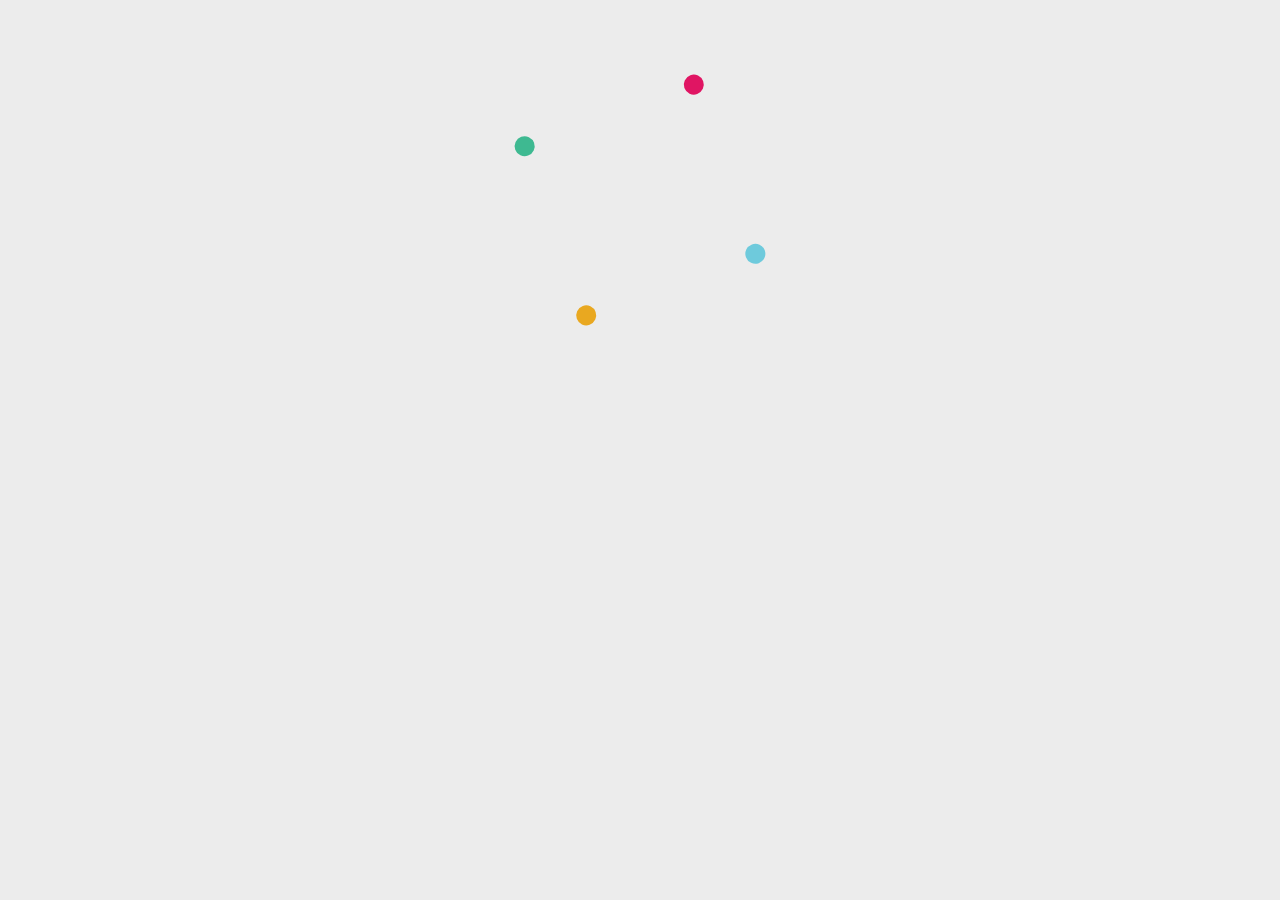
==== LoadingAnimation/index.html @ 01946994 "initial commit" ====
<!DOCTYPE html>

<html>
<head>
	<title>Loading Demo</title>
	<link rel="stylesheet" href="indexStyle.css" type="text/css">
</head>

<body>

	<div id="contain">
		<div class="dot dot-a"></div>
		<div class="dot dot-b"></div>
		<div class="dot dot-c"></div>
		<div class="dot dot-d"></div>
	</div>

</body>
---- LoadingAnimation/indexStyle.css ----
body {
  background-color: #ececec;
  margin: 0; }

div#contain {
  position: relative;
  margin: 100px auto;
  width: 200px;
  height: 200px;
  transform: rotateZ(-20deg); }

div.dot {
  position: absolute;
  display: block;
  width: 20px;
  height: 20px;
  border-radius: 10px;
  mix-blend-mode: multiply; }

div.dot-a {
  top: 0;
  left: 0;
  background-color: #3eb991;
  animation: slack-animation--a 1s infinite; }

div.dot-b {
  top: 0;
  right: 0;
  background-color: #e01563;
  animation: slack-animation--b 1s infinite; }

div.dot-c {
  bottom: 0;
  left: 0;
  background-color: #e9a820;
  animation: slack-animation--c 1s infinite; }

div.dot-d {
  bottom: 0;
  right: 0;
  background-color: #6ecadc;
  animation: slack-animation--d 1s infinite; }

@keyframes slack-animation--a {
  0% {
    top: 0;
    height: 20px; }
  50% {
    top: 0;
    height: 200px; }
  100% {
    top: 180px;
    background-color: #e9a820; } }
@keyframes slack-animation--b {
  0% {
    right: 0;
    width: 20px; }
  50% {
    right: 0;
    width: 200px; }
  100% {
    right: 180px;
    background-color: #3eb991; } }
@keyframes slack-animation--c {
  0% {
    left: 0;
    width: 20px; }
  50% {
    left: 0;
    width: 200px; }
  100% {
    left: 180px;
    background-color: #6ecadc; } }
@keyframes slack-animation--d {
  0% {
    bottom: 0;
    height: 20px; }
  50% {
    bottom: 0;
    height: 200px; }
  100% {
    bottom: 180px;
    background-color: #e01563; } }

/*# sourceMappingURL=indexStyle.css.map */
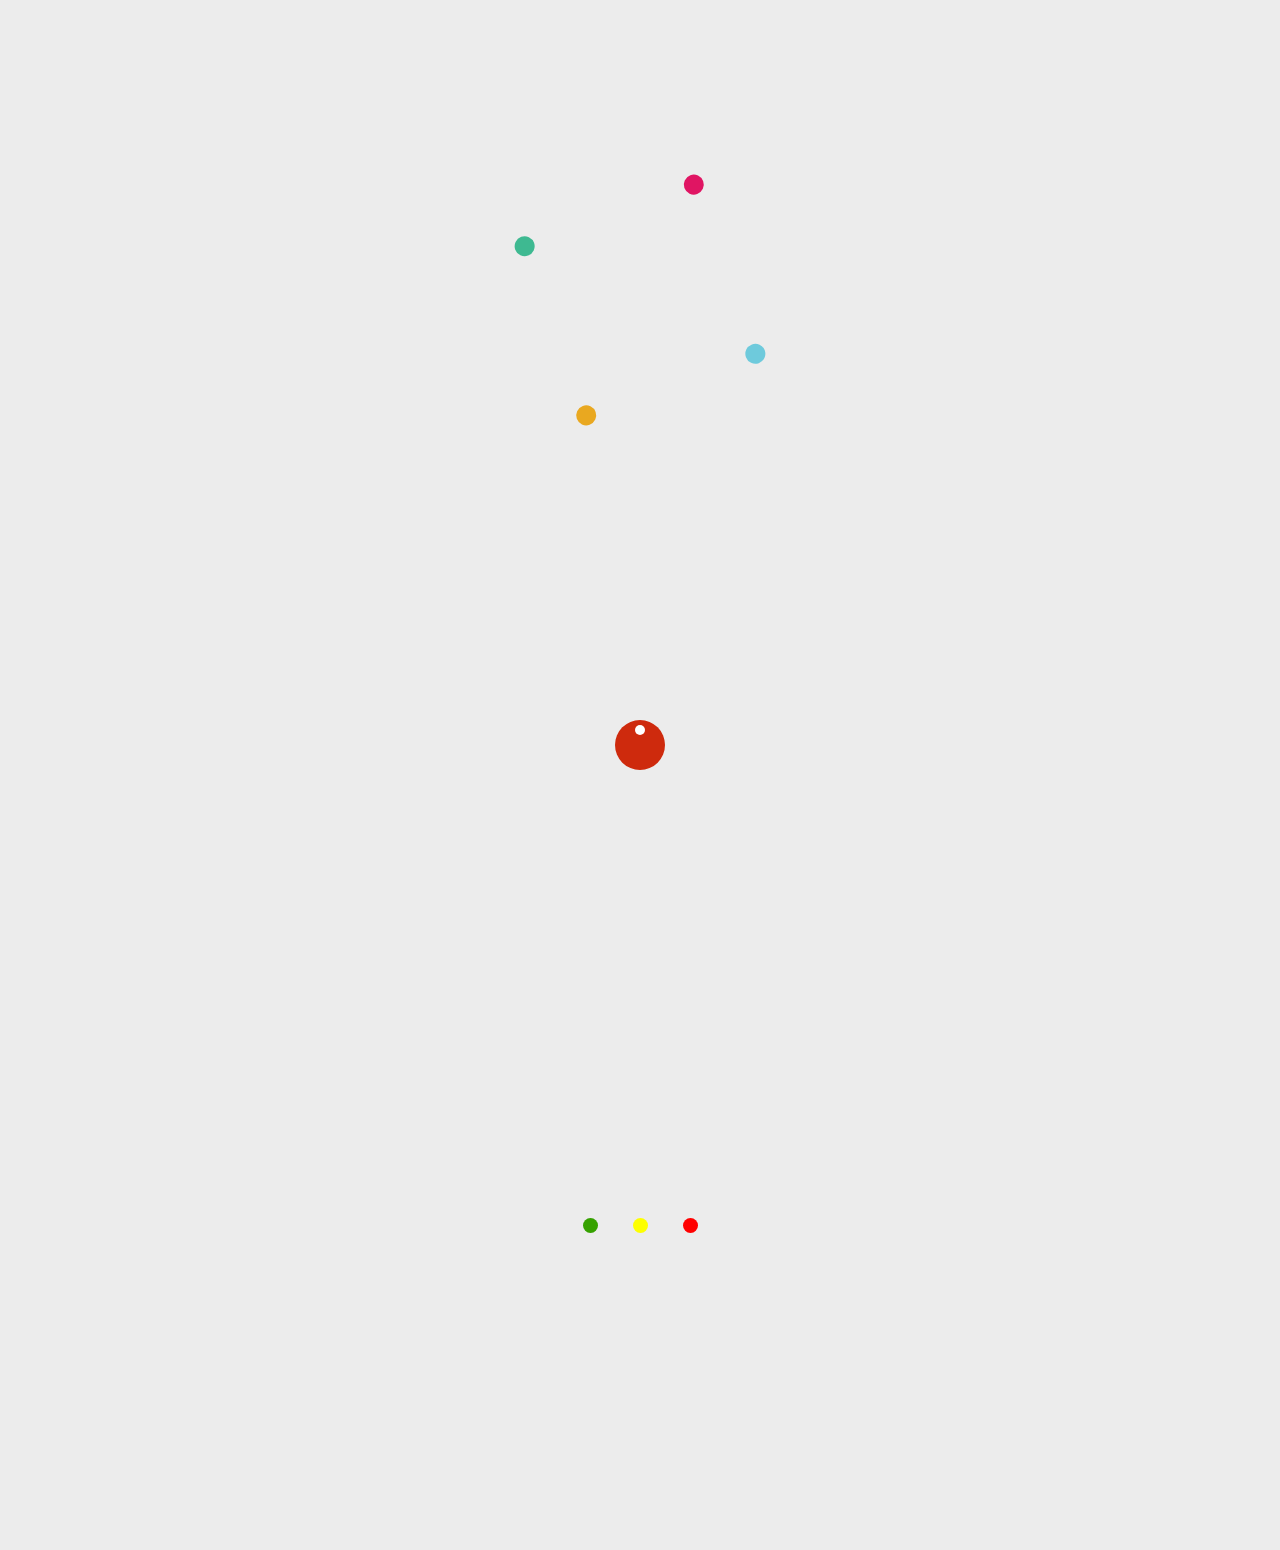
==== commit 5b2e4dd7: "Initial commit" ====
--- a/LoadingAnimation/index.html
+++ b/LoadingAnimation/index.html
@@ -3,16 +3,33 @@
 <html>
 <head>
 	<title>Loading Demo</title>
-	<link rel="stylesheet" href="indexStyle.css" type="text/css">
+	<link rel="stylesheet" href="FourDots.css" type="text/css">
+	<link rel="stylesheet" href="WhiteDot.css" type="text/css">
+	<link rel="stylesheet" href="ThreeDots.css" type="text/css">
 </head>
 
 <body>
 
-	<div id="contain">
-		<div class="dot dot-a"></div>
-		<div class="dot dot-b"></div>
-		<div class="dot dot-c"></div>
-		<div class="dot dot-d"></div>
+<!--First loader, four merging dots-->
+<div id="contain-1">
+	<div class="dot-1 dot-1-a"></div>
+	<div class="dot-1 dot-1-b"></div>
+	<div class="dot-1 dot-1-c"></div>
+	<div class="dot-1 dot-1-d"></div>
+</div>
+
+<!--Second loader, rotating white dot in a red rotating circle-->
+<div id="contain-2">
+	<div class="dot-2--1">
+		<div class="dot-2--2"></div>
 	</div>
+</div>
 
-</body>+<!--Third loader, three shuffling dots-->
+<div id="contain-3">
+	<div class="dot-3 dot-3-a"></div>
+	<div class="dot-3 dot-3-b"></div>
+	<div class="dot-3 dot-3-c"></div>
+</div>
+
+</body>
--- a/LoadingAnimation/FourDots.css
+++ b/LoadingAnimation/FourDots.css
@@ -0,0 +1,85 @@
+body {
+  background-color: #ececec;
+  margin: 0; }
+
+div#contain-1 {
+  position: relative;
+  margin: 200px auto;
+  width: 200px;
+  height: 200px;
+  transform: rotateZ(-20deg); }
+
+div.dot-1 {
+  position: absolute;
+  display: block;
+  width: 20px;
+  height: 20px;
+  border-radius: 10px;
+  mix-blend-mode: multiply; }
+
+div.dot-1-a {
+  top: 0;
+  left: 0;
+  background-color: #3eb991;
+  animation: slack-animation--a 1s infinite; }
+
+div.dot-1-b {
+  top: 0;
+  right: 0;
+  background-color: #e01563;
+  animation: slack-animation--b 1s infinite; }
+
+div.dot-1-c {
+  bottom: 0;
+  left: 0;
+  background-color: #e9a820;
+  animation: slack-animation--c 1s infinite; }
+
+div.dot-1-d {
+  bottom: 0;
+  right: 0;
+  background-color: #6ecadc;
+  animation: slack-animation--d 1s infinite; }
+
+@keyframes slack-animation--a {
+  0% {
+    top: 0;
+    height: 20px; }
+  50% {
+    top: 0;
+    height: 200px; }
+  100% {
+    top: 180px;
+    background-color: #e9a820; } }
+@keyframes slack-animation--b {
+  0% {
+    right: 0;
+    width: 20px; }
+  50% {
+    right: 0;
+    width: 200px; }
+  100% {
+    right: 180px;
+    background-color: #3eb991; } }
+@keyframes slack-animation--c {
+  0% {
+    left: 0;
+    width: 20px; }
+  50% {
+    left: 0;
+    width: 200px; }
+  100% {
+    left: 180px;
+    background-color: #6ecadc; } }
+@keyframes slack-animation--d {
+  0% {
+    bottom: 0;
+    height: 20px; }
+  50% {
+    bottom: 0;
+    height: 200px; }
+  100% {
+    bottom: 180px;
+    background-color: #e01563; } }
+
+/*# sourceMappingURL=FourDots.css.map */
--- a/LoadingAnimation/WhiteDot.css
+++ b/LoadingAnimation/WhiteDot.css
@@ -0,0 +1,33 @@
+div#contain-2 {
+  box-sizing: border-box;
+  margin: 300px auto;
+  padding: 20px;
+  height: 200px;
+  width: 200px;
+  border-radius: 100px;
+  animation: rotate-animation 1.5s infinite linear; }
+
+div.dot-2--1 {
+  margin: auto;
+  box-sizing: border-box;
+  padding: 5px;
+  background-color: #ce2a0d;
+  height: 50px;
+  width: 50px;
+  border-radius: 25px;
+  animation: rotate-animation 1.5s infinite linear; }
+
+div.dot-2--2 {
+  margin: auto;
+  background-color: #ffffff;
+  height: 10px;
+  width: 10px;
+  border-radius: 5px; }
+
+@keyframes rotate-animation {
+  0% {
+    transform: rotate(0deg); }
+  100% {
+    transform: rotate(360deg); } }
+
+/*# sourceMappingURL=WhiteDot.css.map */
--- a/LoadingAnimation/ThreeDots.css
+++ b/LoadingAnimation/ThreeDots.css
@@ -0,0 +1,70 @@
+div#contain-3 {
+  margin: 300px auto;
+  width: 100px;
+  height: 50px;
+  position: relative; }
+
+div.dot-3 {
+  position: absolute;
+  top: 17.5px;
+  width: 15px;
+  height: 15px;
+  border-radius: 7.5px; }
+
+div.dot-3-a {
+  left: -7.5px;
+  background-color: #36a100;
+  animation: green-dot-animation-vertical 1s infinite ease-in-out, green-dot-animation-horizontal 1s infinite linear; }
+
+div.dot-3-b {
+  left: 42.5px;
+  background-color: #fdff00;
+  animation: yellow-dot-animation-vertical 1s infinite ease-in-out, yellow-dot-animation-horizontal 1s infinite linear; }
+
+div.dot-3-c {
+  left: 92.5px;
+  background-color: #ff0000;
+  animation: red-dot-animation-vertical 1s infinite ease-in-out, red-dot-animation-horizontal 1s infinite linear; }
+
+@keyframes green-dot-animation-vertical {
+  0%, 40%, 50%, 90%, 100% {
+    top: 17.5px; }
+  10%, 60% {
+    top: -7.5px; }
+  30%, 80% {
+    top: 42.5px; } }
+@keyframes green-dot-animation-horizontal {
+  0%, 90%, 100% {
+    left: -7.5px; }
+  40%, 50% {
+    left: 92.5px; } }
+@keyframes yellow-dot-animation-vertical {
+  0%, 20%, 30%, 70%, 80%, 100% {
+    top: 17.5px; }
+  10%, 60% {
+    top: 42.5px; }
+  40%, 90% {
+    top: -7.5px; } }
+@keyframes yellow-dot-animation-horizontal {
+  0% {
+    left: 42.5px; }
+  20%, 30% {
+    left: -7.5px; }
+  70%, 80% {
+    left: 92.5px; }
+  100% {
+    left: 42.5px; } }
+@keyframes red-dot-animation-vertical {
+  0%, 10%, 50%, 60%, 100% {
+    top: 17.5px; }
+  40%, 90% {
+    top: 42.5px; }
+  20%, 70% {
+    top: -7.5px; } }
+@keyframes red-dot-animation-horizontal {
+  50%, 60% {
+    left: -7.5px; }
+  0%, 10%, 100% {
+    left: 92.5px; } }
+
+/*# sourceMappingURL=ThreeDots.css.map */
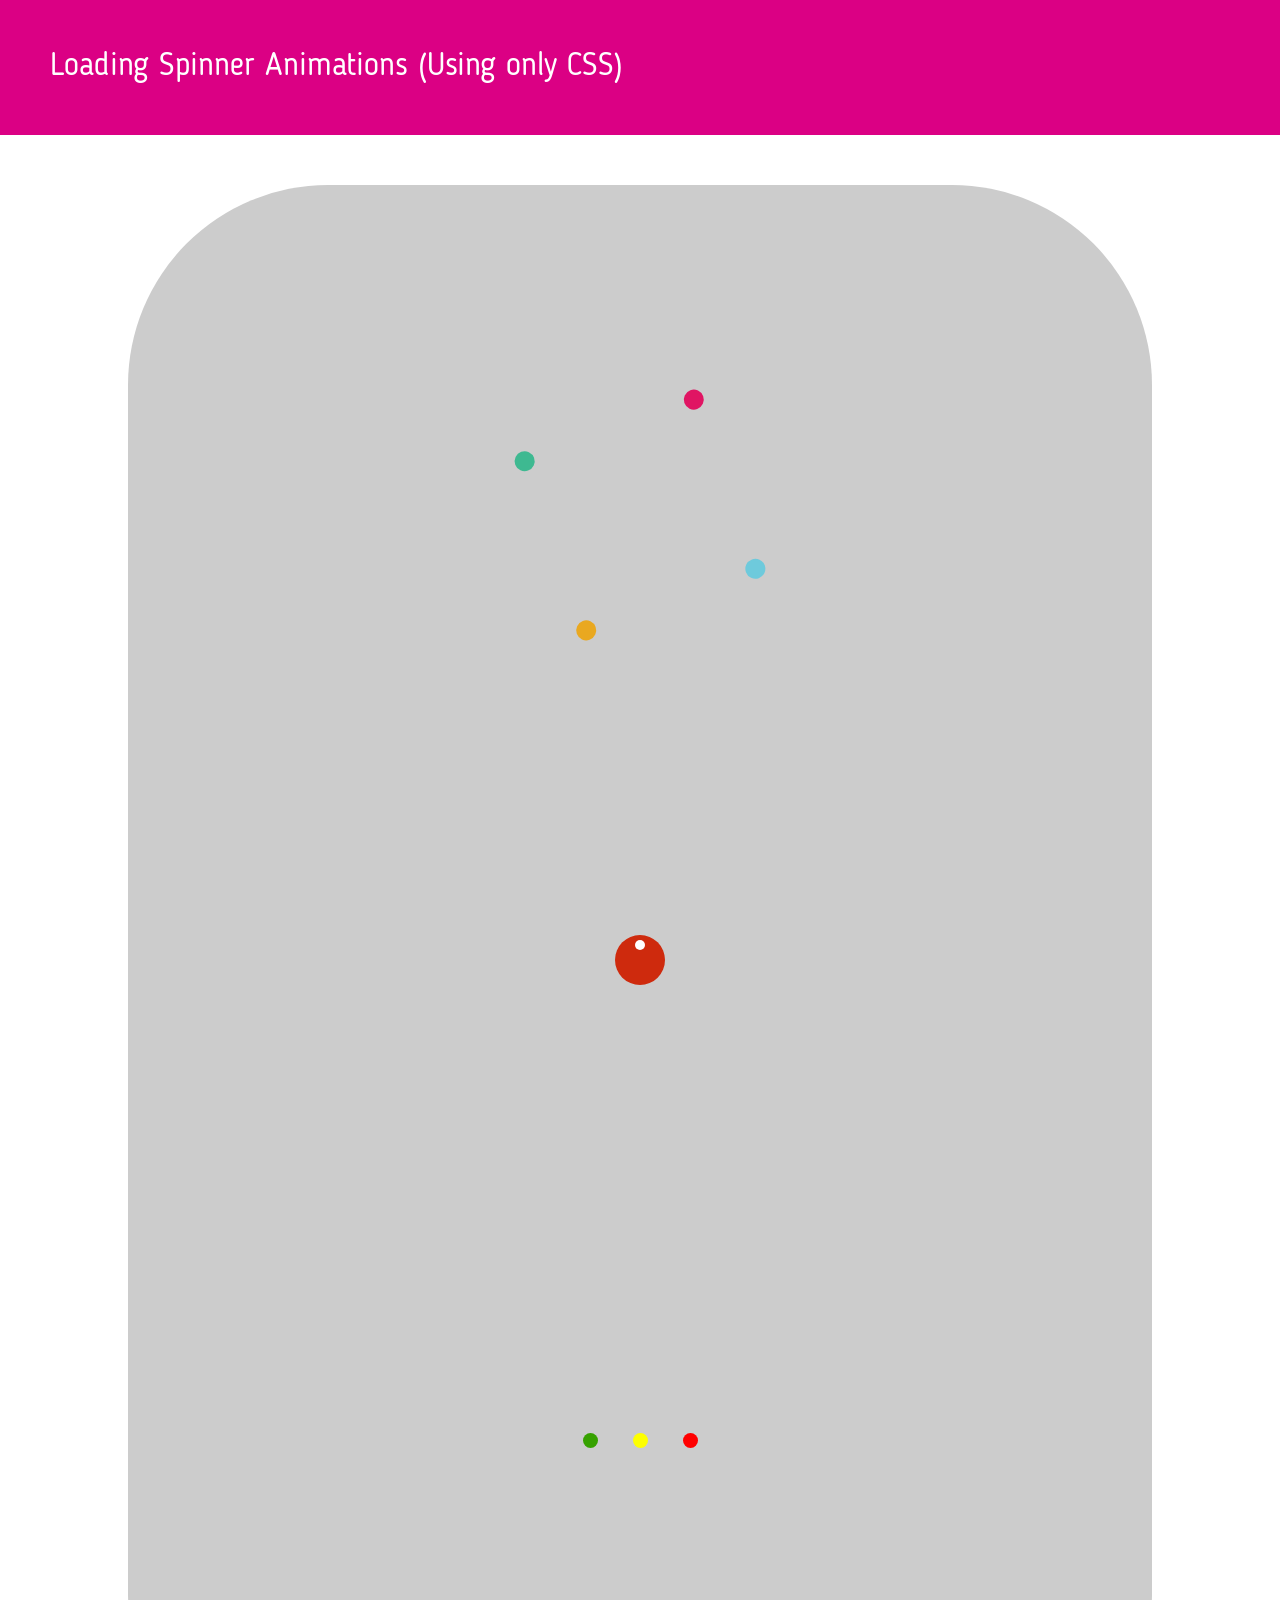
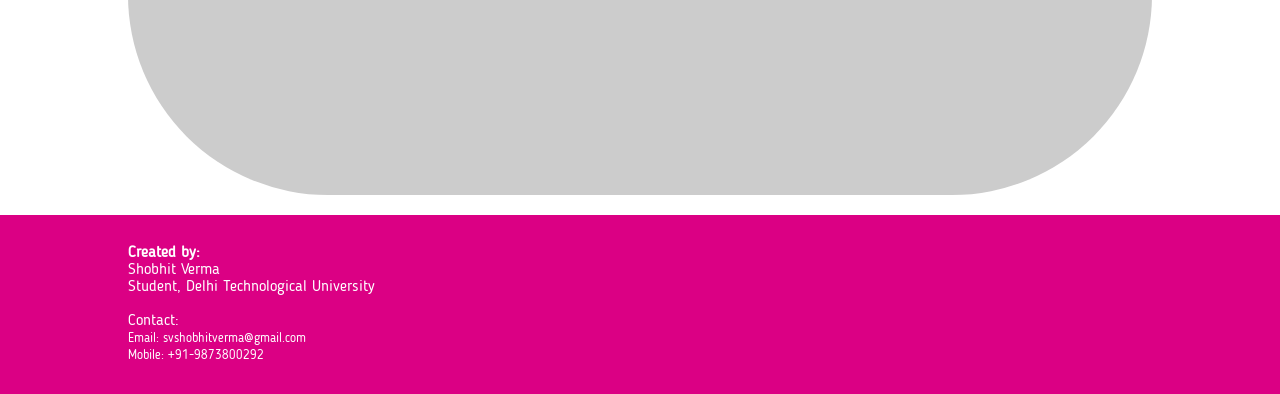
==== commit 68334295: "Organised files" ====
--- a/LoadingAnimation/index.html
+++ b/LoadingAnimation/index.html
@@ -3,33 +3,46 @@
 <html>
 <head>
 	<title>Loading Demo</title>
-	<link rel="stylesheet" href="FourDots.css" type="text/css">
-	<link rel="stylesheet" href="WhiteDot.css" type="text/css">
-	<link rel="stylesheet" href="ThreeDots.css" type="text/css">
+	<link rel="stylesheet" href="css/FourDots.css" type="text/css">
+	<link rel="stylesheet" href="css/WhiteDot.css" type="text/css">
+	<link rel="stylesheet" href="css/ThreeDots.css" type="text/css">
+	<link rel="stylesheet" href="css/index.css" type="text/css">
 </head>
 
 <body>
 
+<header>Loading Spinner Animations (Using only CSS)</header>
+
+<div id="sect">
+
 <!--First loader, four merging dots-->
-<div id="contain-1">
-	<div class="dot-1 dot-1-a"></div>
-	<div class="dot-1 dot-1-b"></div>
-	<div class="dot-1 dot-1-c"></div>
-	<div class="dot-1 dot-1-d"></div>
-</div>
+	<div id="contain-1">
+		<div class="dot-1 dot-1-a"></div>
+		<div class="dot-1 dot-1-b"></div>
+		<div class="dot-1 dot-1-c"></div>
+		<div class="dot-1 dot-1-d"></div>
+	</div>
 
-<!--Second loader, rotating white dot in a red rotating circle-->
-<div id="contain-2">
-	<div class="dot-2--1">
-		<div class="dot-2--2"></div>
+	<!--Second loader, rotating white dot in a red rotating circle-->
+	<div id="contain-2">
+		<div class="dot-2--1">
+			<div class="dot-2--2"></div>
+		</div>
+	</div>
+
+	<!--Third loader, three shuffling dots-->
+	<div id="contain-3">
+		<div class="dot-3 dot-3-a"></div>
+		<div class="dot-3 dot-3-b"></div>
+		<div class="dot-3 dot-3-c"></div>
 	</div>
 </div>
 
-<!--Third loader, three shuffling dots-->
-<div id="contain-3">
-	<div class="dot-3 dot-3-a"></div>
-	<div class="dot-3 dot-3-b"></div>
-	<div class="dot-3 dot-3-c"></div>
-</div>
+<footer>
+	<div id="inner-text">
+		<strong>Created by:</strong><br />Shobhit Verma<br />Student, Delhi Technological University<br /><br />
+		Contact:<br /><small>Email: svshobhitverma@gmail.com<br />Mobile: +91-9873800292</small>
+	</div>
+</footer>
 
 </body>
--- a/LoadingAnimation/css/FourDots.css
+++ b/LoadingAnimation/css/FourDots.css
@@ -0,0 +1,81 @@
+div#contain-1 {
+  position: relative;
+  margin: 200px auto;
+  width: 200px;
+  height: 200px;
+  transform: rotateZ(-20deg); }
+
+div.dot-1 {
+  position: absolute;
+  display: block;
+  width: 20px;
+  height: 20px;
+  border-radius: 10px;
+  mix-blend-mode: multiply; }
+
+div.dot-1-a {
+  top: 0;
+  left: 0;
+  background-color: #3eb991;
+  animation: slack-animation--a 1s infinite; }
+
+div.dot-1-b {
+  top: 0;
+  right: 0;
+  background-color: #e01563;
+  animation: slack-animation--b 1s infinite; }
+
+div.dot-1-c {
+  bottom: 0;
+  left: 0;
+  background-color: #e9a820;
+  animation: slack-animation--c 1s infinite; }
+
+div.dot-1-d {
+  bottom: 0;
+  right: 0;
+  background-color: #6ecadc;
+  animation: slack-animation--d 1s infinite; }
+
+@keyframes slack-animation--a {
+  0% {
+    top: 0;
+    height: 20px; }
+  50% {
+    top: 0;
+    height: 200px; }
+  100% {
+    top: 180px;
+    background-color: #e9a820; } }
+@keyframes slack-animation--b {
+  0% {
+    right: 0;
+    width: 20px; }
+  50% {
+    right: 0;
+    width: 200px; }
+  100% {
+    right: 180px;
+    background-color: #3eb991; } }
+@keyframes slack-animation--c {
+  0% {
+    left: 0;
+    width: 20px; }
+  50% {
+    left: 0;
+    width: 200px; }
+  100% {
+    left: 180px;
+    background-color: #6ecadc; } }
+@keyframes slack-animation--d {
+  0% {
+    bottom: 0;
+    height: 20px; }
+  50% {
+    bottom: 0;
+    height: 200px; }
+  100% {
+    bottom: 180px;
+    background-color: #e01563; } }
+
+/*# sourceMappingURL=FourDots.css.map */
--- a/LoadingAnimation/css/WhiteDot.css
+++ b/LoadingAnimation/css/WhiteDot.css
@@ -0,0 +1,33 @@
+div#contain-2 {
+  box-sizing: border-box;
+  margin: 300px auto;
+  padding: 20px;
+  height: 200px;
+  width: 200px;
+  border-radius: 100px;
+  animation: rotate-animation 1.5s infinite linear; }
+
+div.dot-2--1 {
+  margin: auto;
+  box-sizing: border-box;
+  padding: 5px;
+  background-color: #ce2a0d;
+  height: 50px;
+  width: 50px;
+  border-radius: 25px;
+  animation: rotate-animation 1.5s infinite linear; }
+
+div.dot-2--2 {
+  margin: auto;
+  background-color: #ffffff;
+  height: 10px;
+  width: 10px;
+  border-radius: 5px; }
+
+@keyframes rotate-animation {
+  0% {
+    transform: rotate(0deg); }
+  100% {
+    transform: rotate(360deg); } }
+
+/*# sourceMappingURL=WhiteDot.css.map */
--- a/LoadingAnimation/css/ThreeDots.css
+++ b/LoadingAnimation/css/ThreeDots.css
@@ -0,0 +1,70 @@
+div#contain-3 {
+  margin: 300px auto;
+  width: 100px;
+  height: 50px;
+  position: relative; }
+
+div.dot-3 {
+  position: absolute;
+  top: 17.5px;
+  width: 15px;
+  height: 15px;
+  border-radius: 7.5px; }
+
+div.dot-3-a {
+  left: -7.5px;
+  background-color: #36a100;
+  animation: green-dot-animation-vertical 1s infinite ease-in-out, green-dot-animation-horizontal 1s infinite linear; }
+
+div.dot-3-b {
+  left: 42.5px;
+  background-color: #fdff00;
+  animation: yellow-dot-animation-vertical 1s infinite ease-in-out, yellow-dot-animation-horizontal 1s infinite linear; }
+
+div.dot-3-c {
+  left: 92.5px;
+  background-color: #ff0000;
+  animation: red-dot-animation-vertical 1s infinite ease-in-out, red-dot-animation-horizontal 1s infinite linear; }
+
+@keyframes green-dot-animation-vertical {
+  0%, 40%, 50%, 90%, 100% {
+    top: 17.5px; }
+  10%, 60% {
+    top: -7.5px; }
+  30%, 80% {
+    top: 42.5px; } }
+@keyframes green-dot-animation-horizontal {
+  0%, 90%, 100% {
+    left: -7.5px; }
+  40%, 50% {
+    left: 92.5px; } }
+@keyframes yellow-dot-animation-vertical {
+  0%, 20%, 30%, 70%, 80%, 100% {
+    top: 17.5px; }
+  10%, 60% {
+    top: 42.5px; }
+  40%, 90% {
+    top: -7.5px; } }
+@keyframes yellow-dot-animation-horizontal {
+  0% {
+    left: 42.5px; }
+  20%, 30% {
+    left: -7.5px; }
+  70%, 80% {
+    left: 92.5px; }
+  100% {
+    left: 42.5px; } }
+@keyframes red-dot-animation-vertical {
+  0%, 10%, 50%, 60%, 100% {
+    top: 17.5px; }
+  40%, 90% {
+    top: 42.5px; }
+  20%, 70% {
+    top: -7.5px; } }
+@keyframes red-dot-animation-horizontal {
+  50%, 60% {
+    left: -7.5px; }
+  0%, 10%, 100% {
+    left: 92.5px; } }
+
+/*# sourceMappingURL=ThreeDots.css.map */
--- a/LoadingAnimation/css/index.css
+++ b/LoadingAnimation/css/index.css
@@ -0,0 +1,44 @@
+@font-face {
+	font-family: "Blogger";
+	src: url(../fonts/BloggerSans.ttf) format("truetype");
+}
+
+
+body{
+	background-color: #fff;
+	margin: 0;
+	font-family: "Blogger";
+}
+
+header {
+	font-weight: 100;
+	font-size: 2em;
+	width: 100%;
+	color: #fff;
+	background-color: #db0084;
+	padding: 50px;
+	margin-bottom: 50px;
+}
+
+div#sect{
+	border-radius: 200px;
+	width: 80%;
+	background-color: #ccc;
+	padding: 30px;
+	margin: auto;
+	margin-bottom: 20px;
+	box-sizing: border-box;
+}
+
+footer{
+	width:100%;
+	margin: auto;
+	background-color: #db0084;
+	color: #fff;
+}
+
+footer #inner-text{
+	width: 80%;
+	margin: auto;
+	padding: 30px;
+}
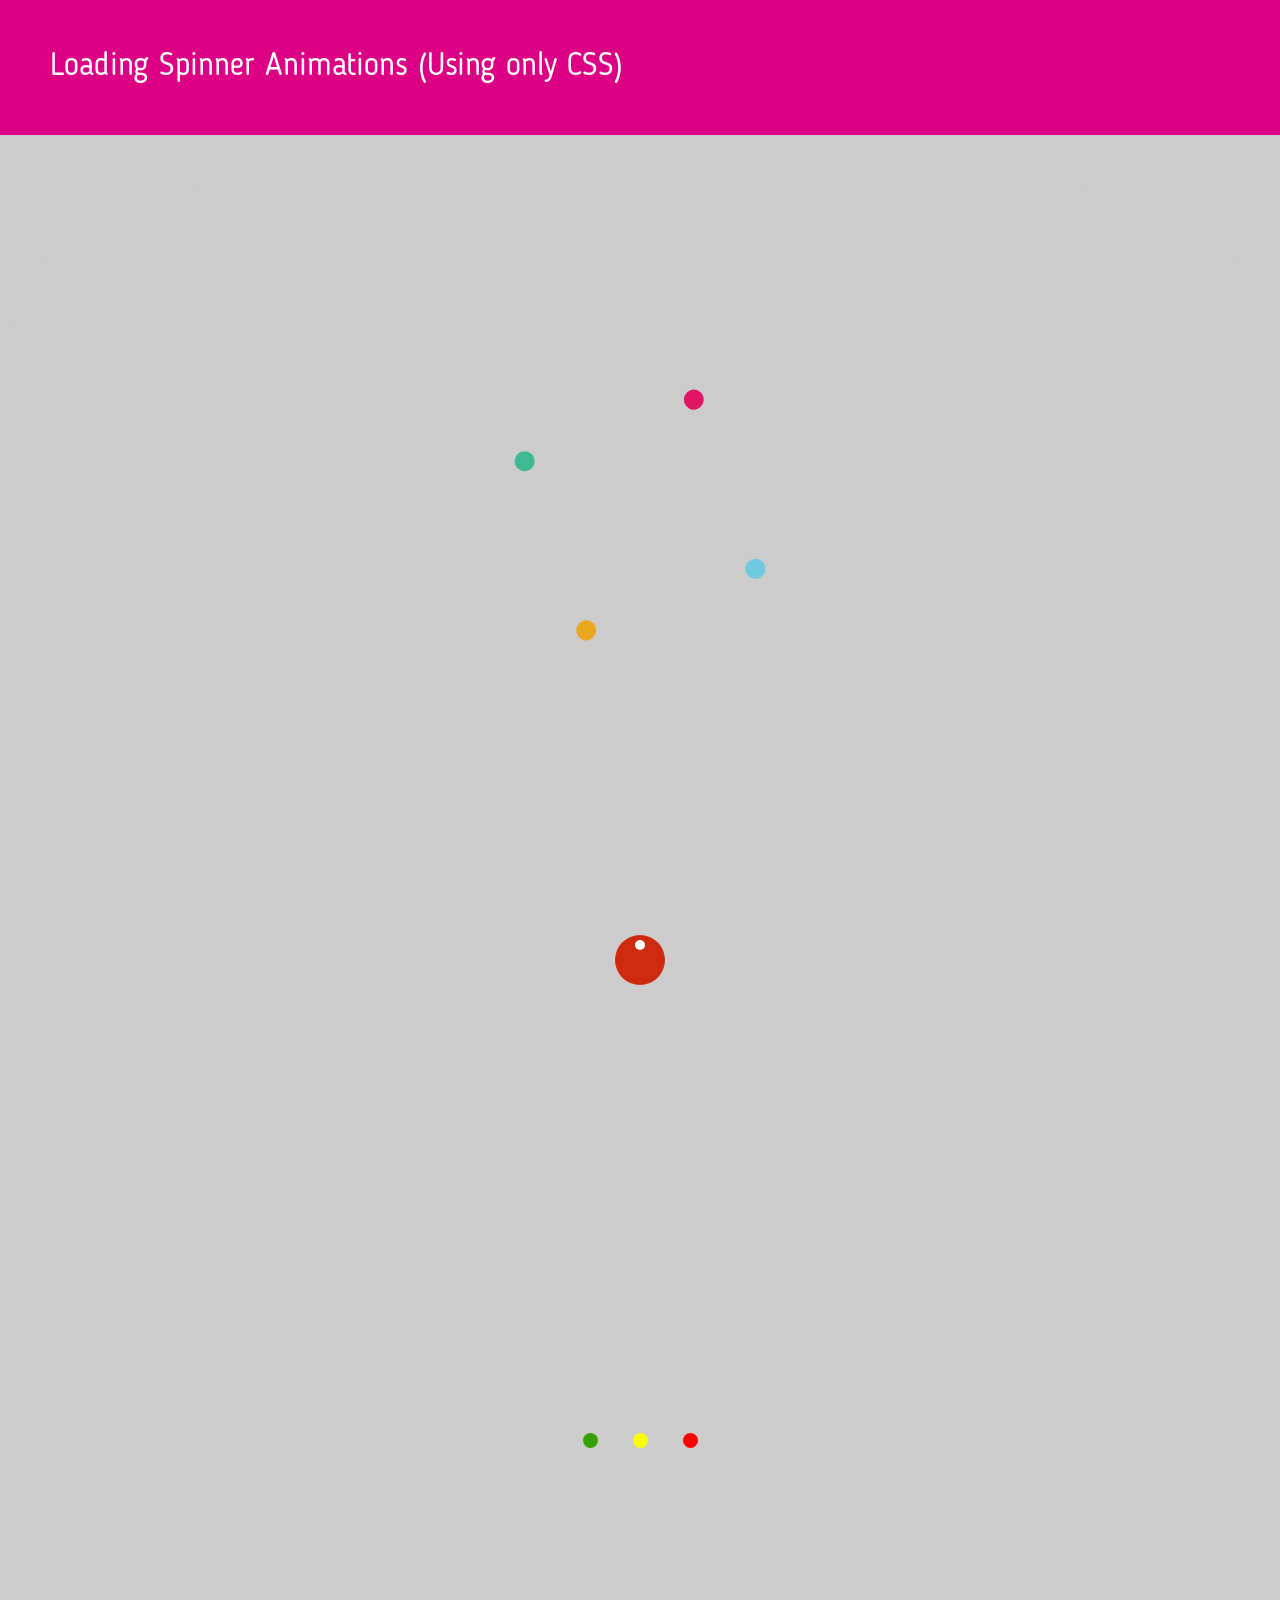
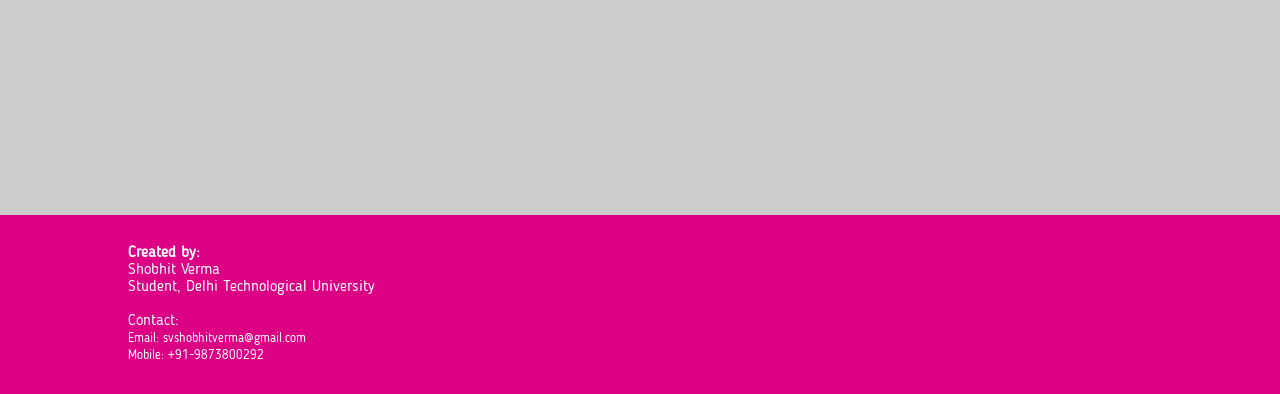
==== commit 9d2683d9: "Minor changes. Made page responsive" ====
--- a/LoadingAnimation/index.html
+++ b/LoadingAnimation/index.html
@@ -1,5 +1,7 @@
 <!DOCTYPE html>
 
+
+<meta name="viewport" content="width=device-width, initial-scale=1.0">
 <html>
 <head>
 	<title>Loading Demo</title>
--- a/LoadingAnimation/css/index.css
+++ b/LoadingAnimation/css/index.css
@@ -18,6 +18,7 @@
 	background-color: #db0084;
 	padding: 50px;
 	margin-bottom: 50px;
+	box-sizing: border-box;
 }
 
 div#sect{
@@ -42,3 +43,14 @@
 	margin: auto;
 	padding: 30px;
 }
+
+@media screen and (max-width: 1400px){
+	body{
+		background-color: #ccc;
+	}
+
+
+	div#sect{
+		width: 100%;
+	}
+}
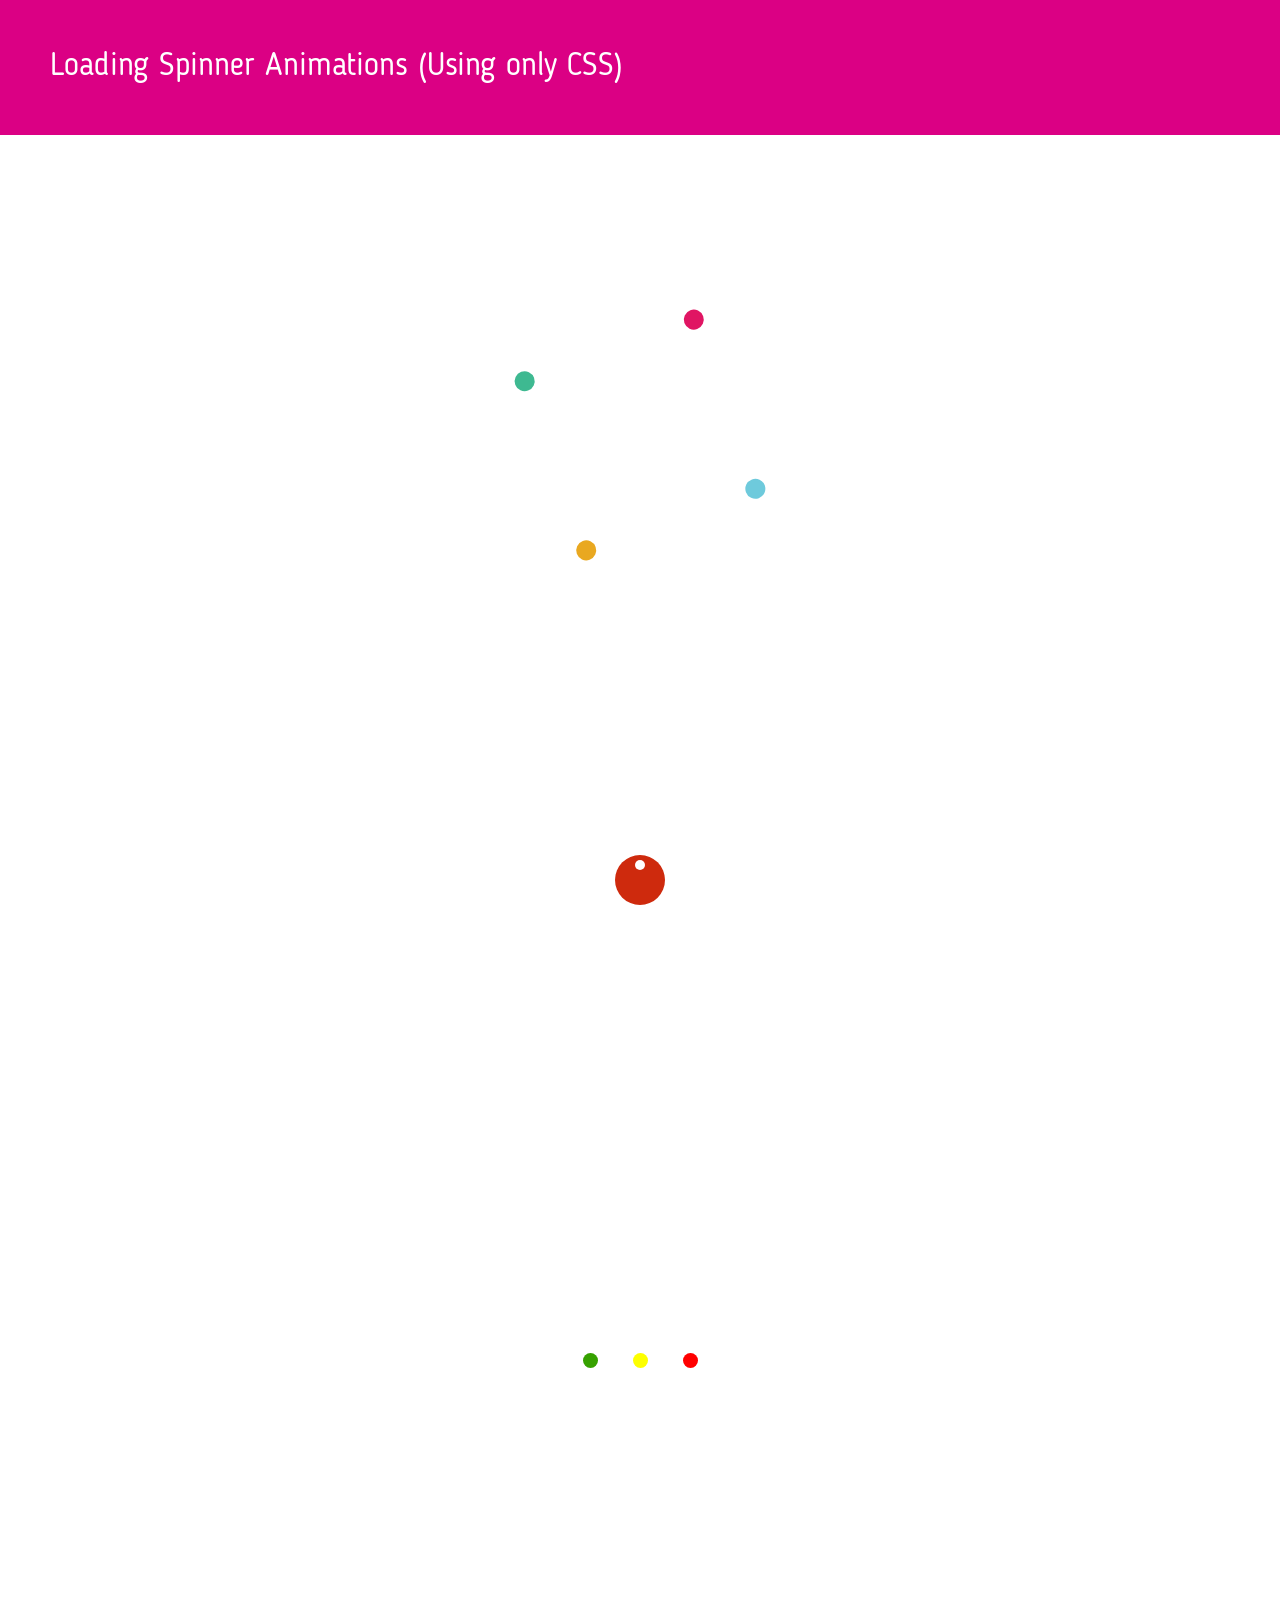
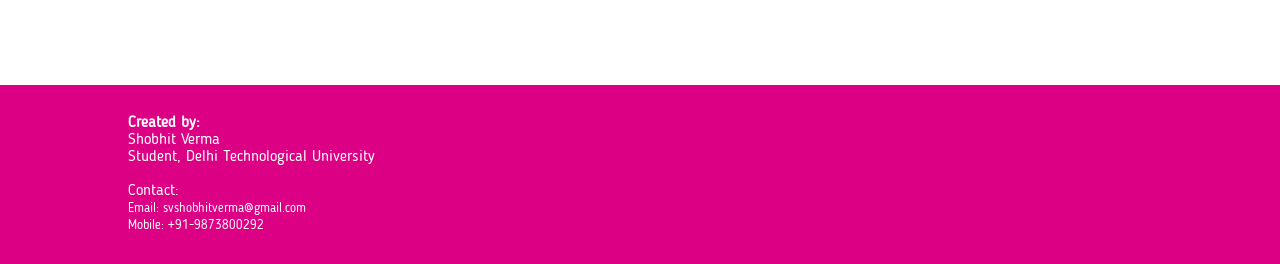
==== commit abd74207: "Fixed mix-blend-mode bug" ====
--- a/LoadingAnimation/index.html
+++ b/LoadingAnimation/index.html
@@ -15,29 +15,26 @@
 
 <header>Loading Spinner Animations (Using only CSS)</header>
 
-<div id="sect">
+<!--First loader, four merging dots-->
+<div id="contain-1">
+	<div class="dot-1 dot-1-a"></div>
+	<div class="dot-1 dot-1-b"></div>
+	<div class="dot-1 dot-1-c"></div>
+	<div class="dot-1 dot-1-d"></div>
+</div>
 
-<!--First loader, four merging dots-->
-	<div id="contain-1">
-		<div class="dot-1 dot-1-a"></div>
-		<div class="dot-1 dot-1-b"></div>
-		<div class="dot-1 dot-1-c"></div>
-		<div class="dot-1 dot-1-d"></div>
+<!--Second loader, rotating white dot in a red rotating circle-->
+<div id="contain-2">
+	<div class="dot-2--1">
+		<div class="dot-2--2"></div>
 	</div>
+</div>
 
-	<!--Second loader, rotating white dot in a red rotating circle-->
-	<div id="contain-2">
-		<div class="dot-2--1">
-			<div class="dot-2--2"></div>
-		</div>
-	</div>
-
-	<!--Third loader, three shuffling dots-->
-	<div id="contain-3">
-		<div class="dot-3 dot-3-a"></div>
-		<div class="dot-3 dot-3-b"></div>
-		<div class="dot-3 dot-3-c"></div>
-	</div>
+<!--Third loader, three shuffling dots-->
+<div id="contain-3">
+	<div class="dot-3 dot-3-a"></div>
+	<div class="dot-3 dot-3-b"></div>
+	<div class="dot-3 dot-3-c"></div>
 </div>
 
 <footer>
--- a/LoadingAnimation/css/FourDots.css
+++ b/LoadingAnimation/css/FourDots.css
@@ -3,6 +3,7 @@
   margin: 200px auto;
   width: 200px;
   height: 200px;
+  background-color: #ffffff;
   transform: rotateZ(-20deg); }
 
 div.dot-1 {
--- a/LoadingAnimation/css/index.css
+++ b/LoadingAnimation/css/index.css
@@ -21,16 +21,6 @@
 	box-sizing: border-box;
 }
 
-div#sect{
-	border-radius: 200px;
-	width: 80%;
-	background-color: #ccc;
-	padding: 30px;
-	margin: auto;
-	margin-bottom: 20px;
-	box-sizing: border-box;
-}
-
 footer{
 	width:100%;
 	margin: auto;
@@ -43,14 +33,3 @@
 	margin: auto;
 	padding: 30px;
 }
-
-@media screen and (max-width: 1400px){
-	body{
-		background-color: #ccc;
-	}
-
-
-	div#sect{
-		width: 100%;
-	}
-}
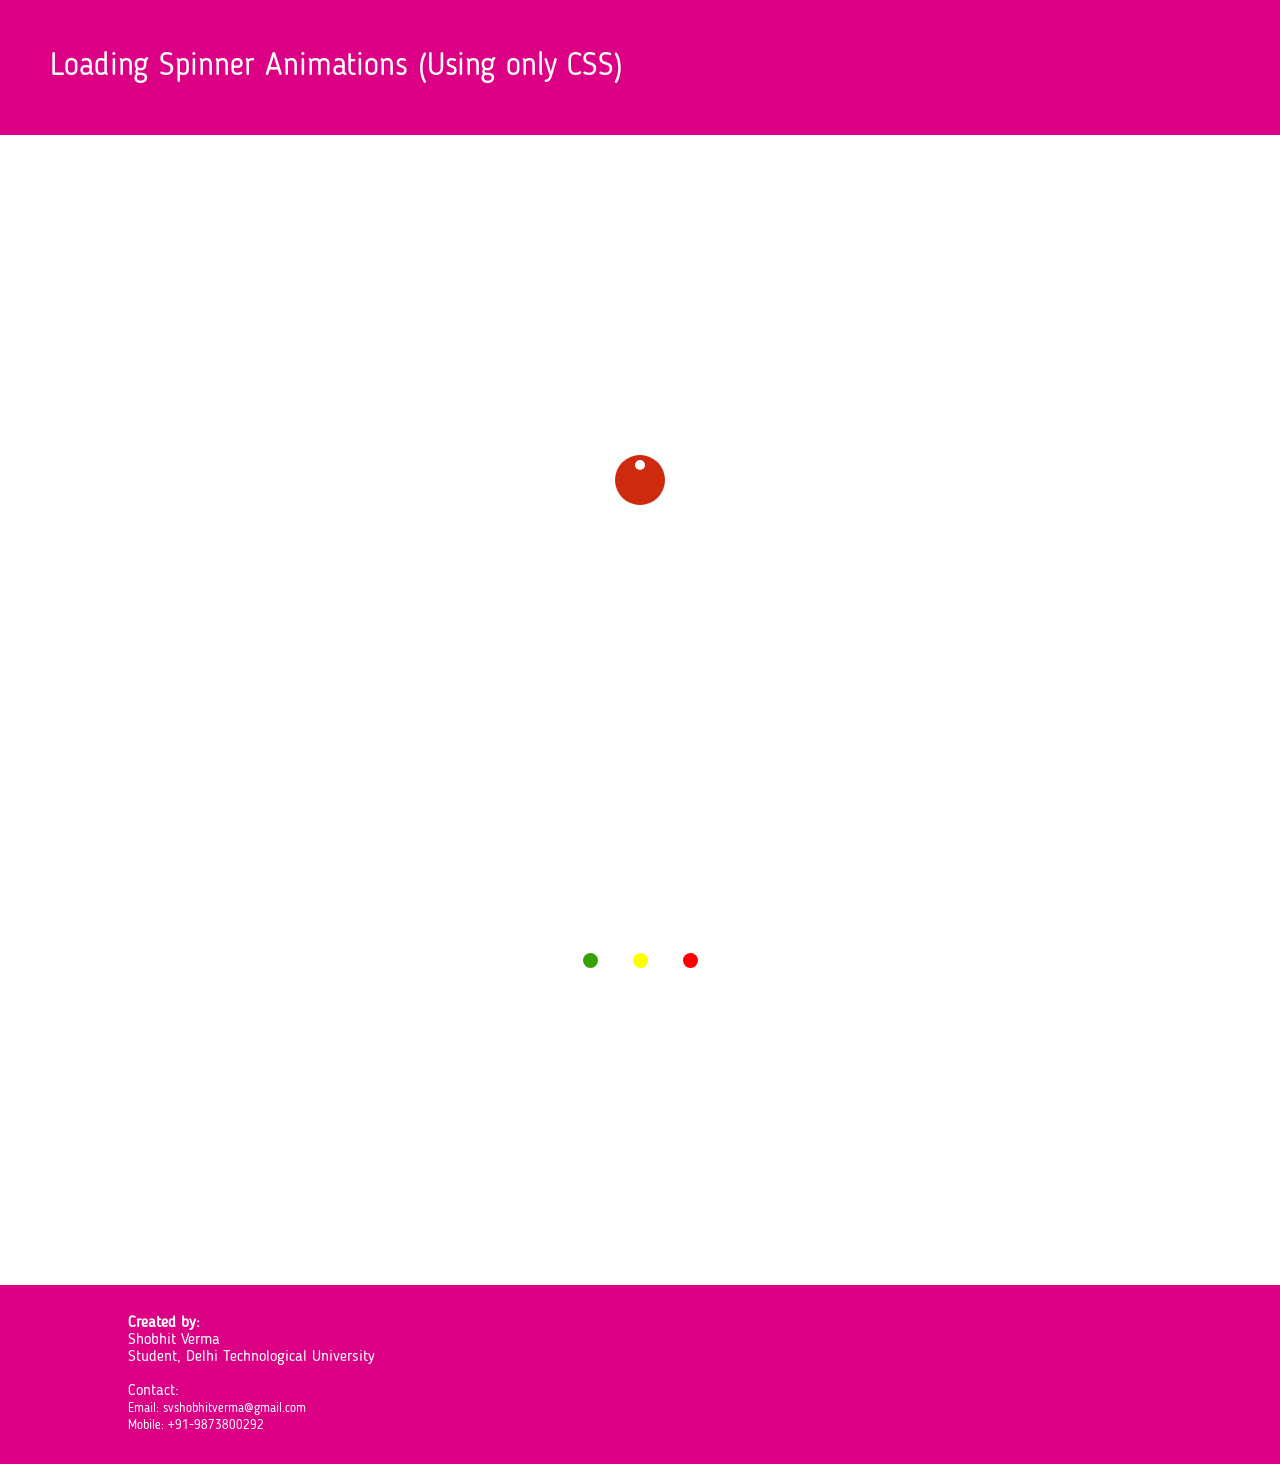
==== commit 481b7dd6: "Removed slack logo" ====
--- a/LoadingAnimation/index.html
+++ b/LoadingAnimation/index.html
@@ -15,14 +15,14 @@
 
 <header>Loading Spinner Animations (Using only CSS)</header>
 
-<!--First loader, four merging dots-->
+<!-- Slack type animation
 <div id="contain-1">
 	<div class="dot-1 dot-1-a"></div>
 	<div class="dot-1 dot-1-b"></div>
 	<div class="dot-1 dot-1-c"></div>
 	<div class="dot-1 dot-1-d"></div>
 </div>
-
+ -->
 <!--Second loader, rotating white dot in a red rotating circle-->
 <div id="contain-2">
 	<div class="dot-2--1">
